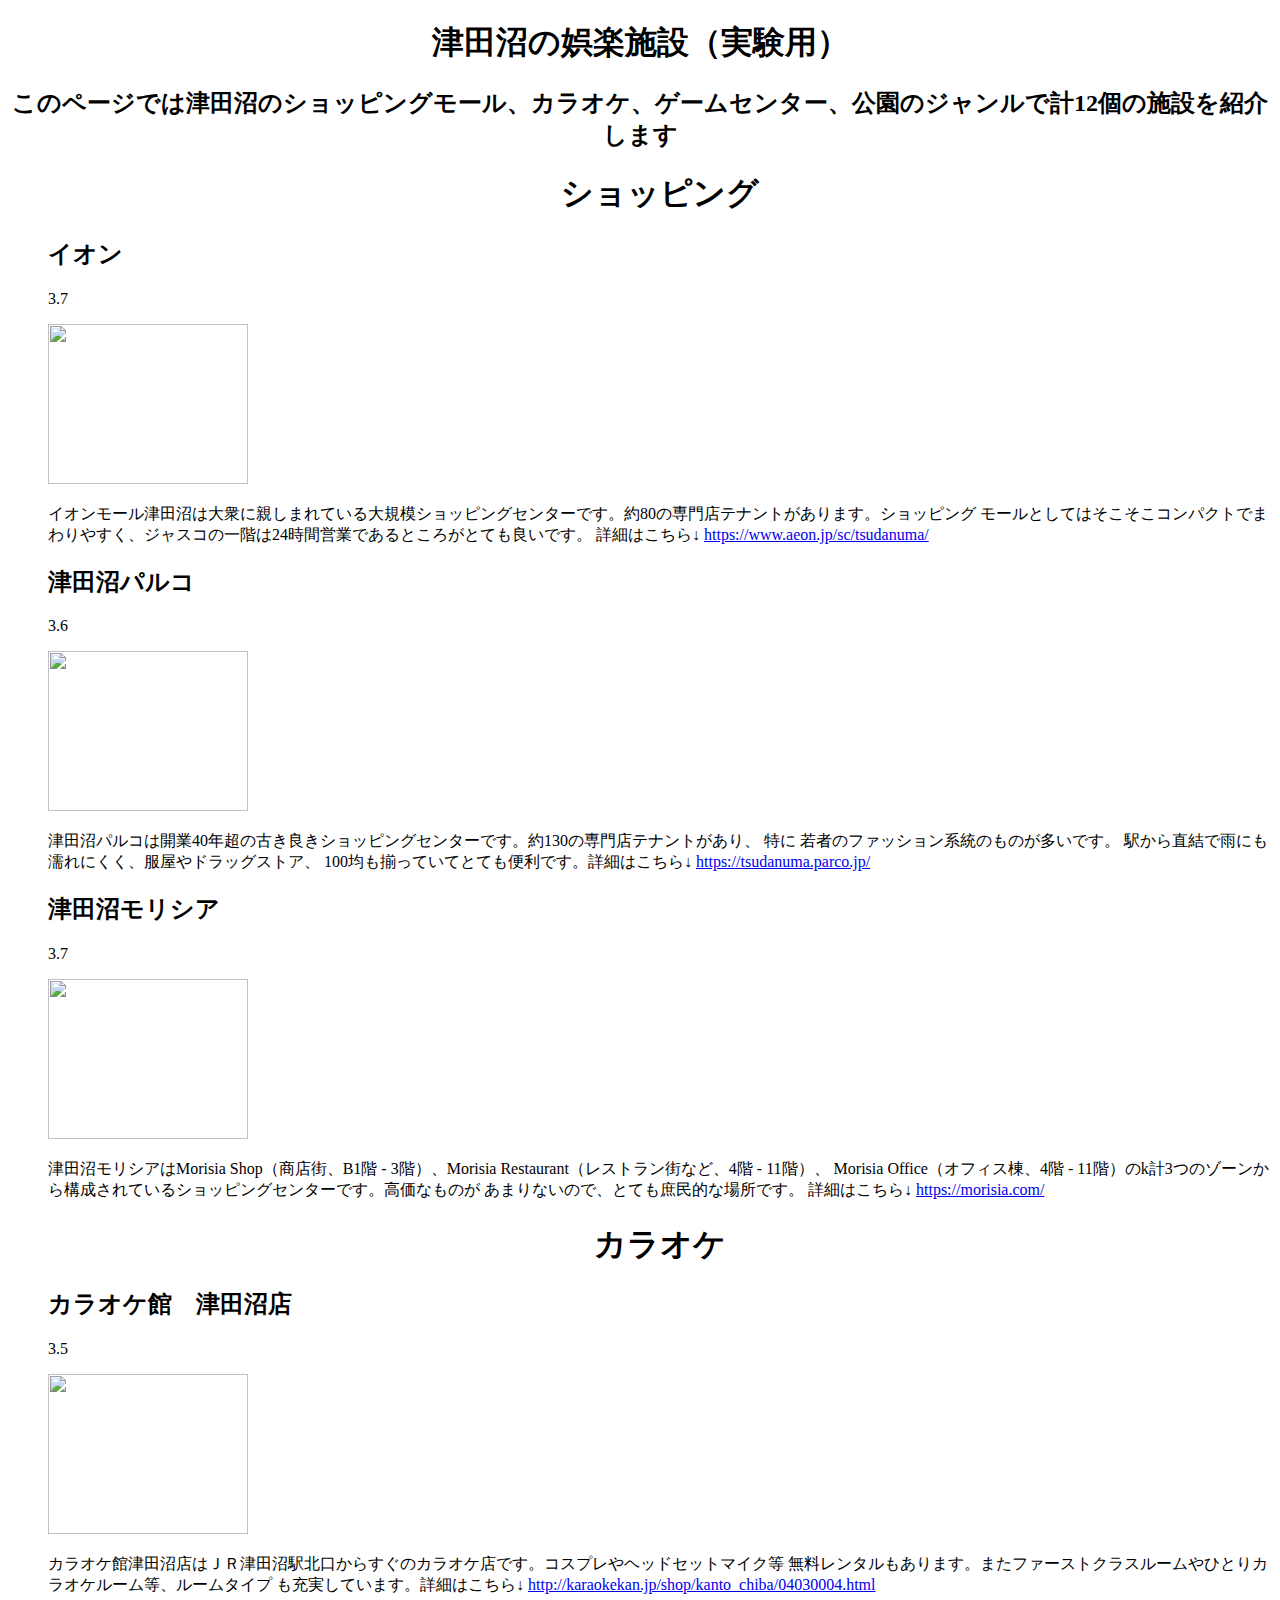
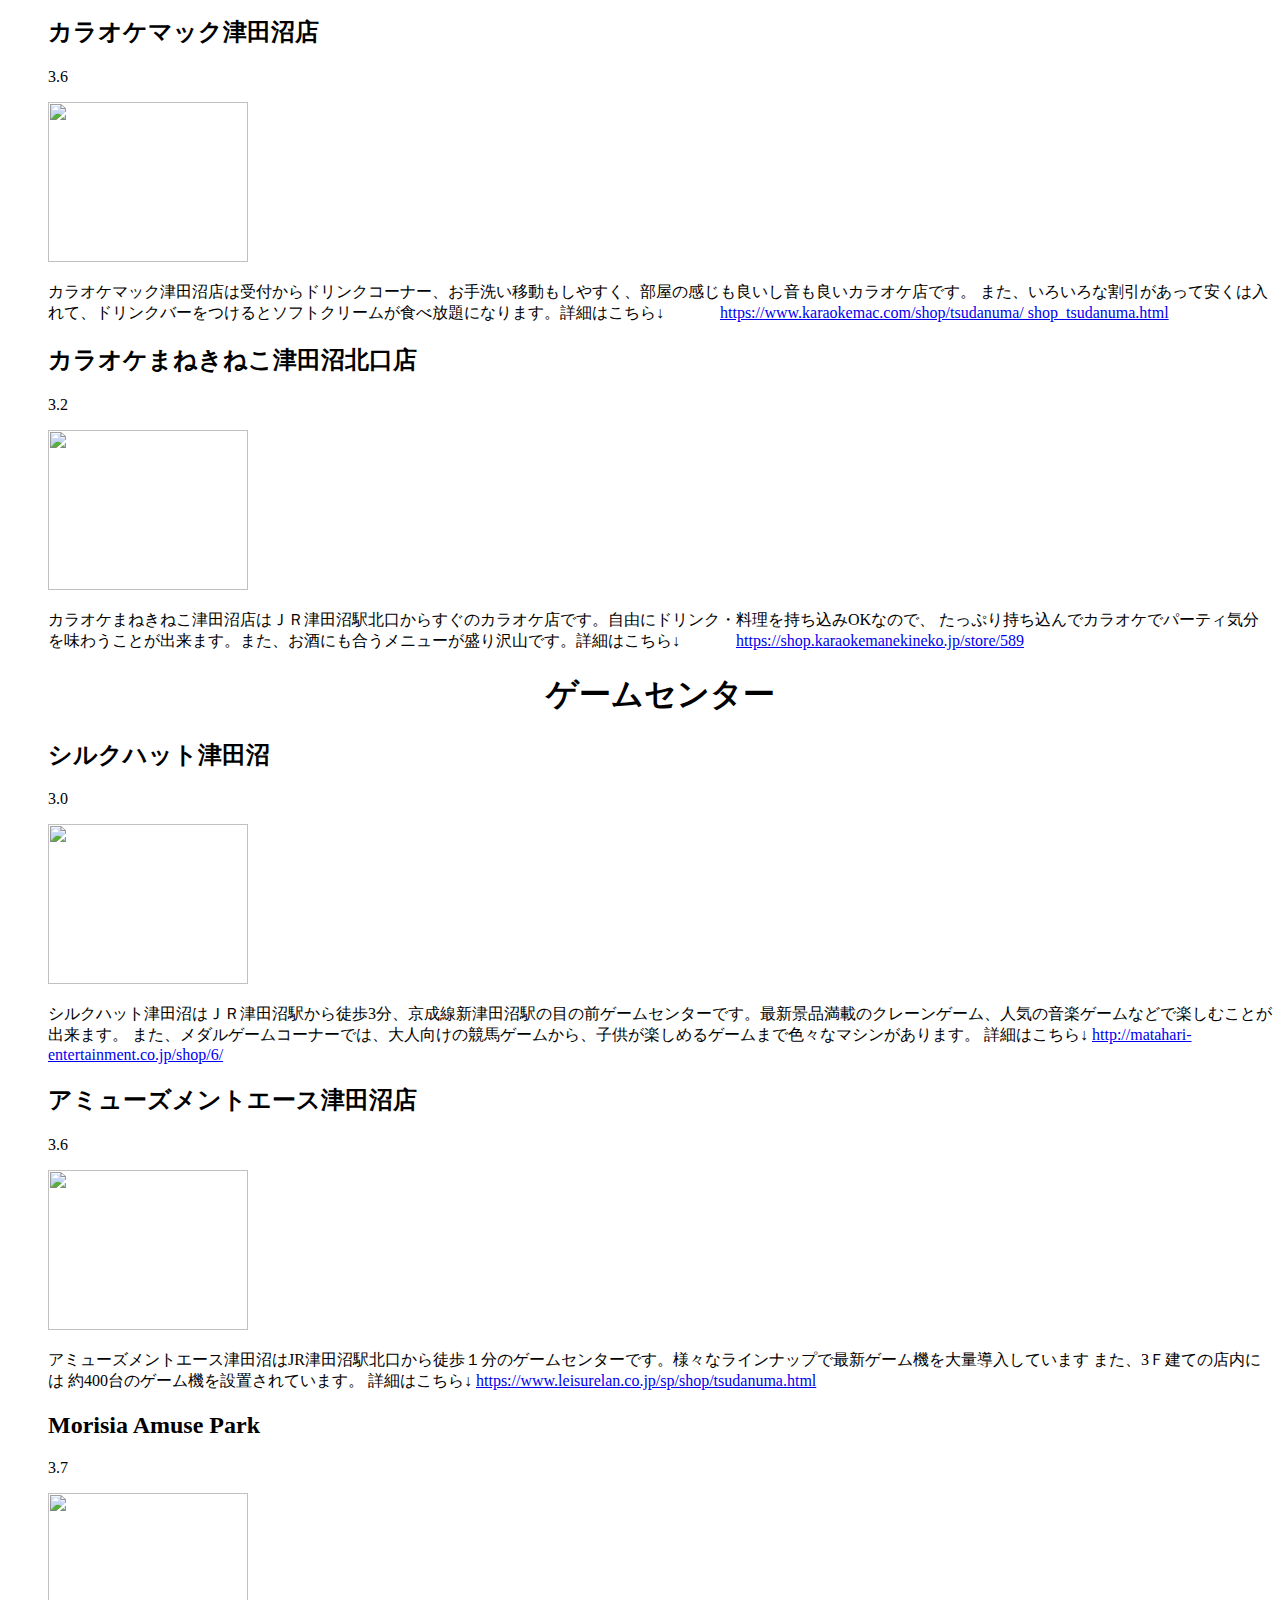
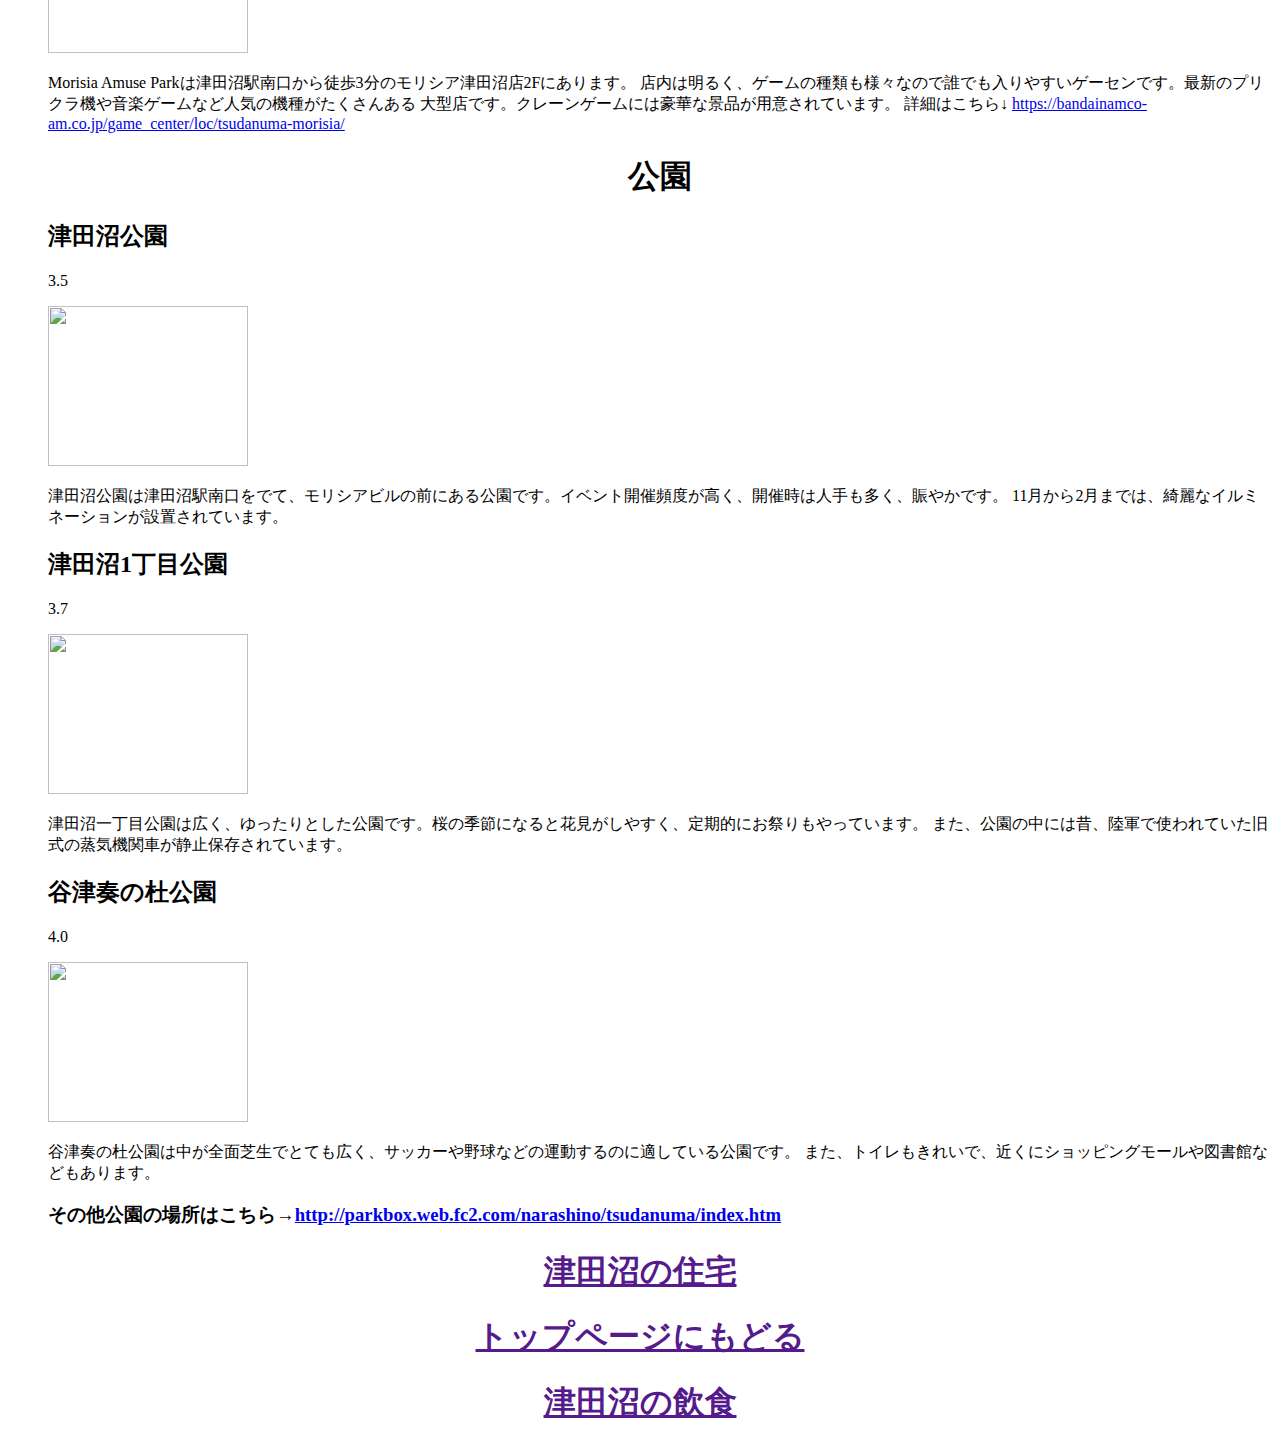
==== kubota.html @ c2dc9db0 "テスト" ====
<!DOCTYPE html>
<html>
<head>
	<meta charset="utf-8">
	<title>津田沼の娯楽施設(実験用）</title>
	<link rel="stylesheet" type="text/css" href="./pm.css">
</head>
<body>
	<div class="he">
		<h1 style="text-align: center;">津田沼の娯楽施設（実験用）</h1>
		<h2 style="text-align: center;">このページでは津田沼のショッピングモール、カラオケ、ゲームセンター、公園のジャンルで計12個の施設を紹介します</h2>
	</div>

	<div class="oy">

	<div class="na">
		<ul>
		<h1 style="text-align: center;">ショッピング</h1>
        <h2>イオン</h2>
		<p class="result-rating-rate">
			<span class="star5_rating" data-rate="3.7"></span>
			<span class="number_rating">3.7</span>
		   </p>
        <img src="ion.png" alt=""width="200" height="160">
		
        <p class="yokotekisuto">イオンモール津田沼は大衆に親しまれている大規模ショッピングセンターです。約80の専門店テナントがあります。ショッピング
			モールとしてはそこそこコンパクトでまわりやすく、ジャスコの一階は24時間営業であるところがとても良いです。
            詳細はこちら↓
            <a href="https://www.aeon.jp/sc/tsudanuma/">https://www.aeon.jp/sc/tsudanuma/</a>
		</p> 
		<h2>津田沼パルコ</h2> 
		<p class="result-rating-rate">
			<span class="star5_rating" data-rate="3.6"></span>
			<span class="number_rating">3.6</span>
		   </p>
		 <img src="paruko.png" alt=""width="200" height="160">
		 <p class="yokotekisuto">津田沼パルコは開業40年超の古き良きショッピングセンターです。約130の専門店テナントがあり、
			特に 若者のファッション系統のものが多いです。 駅から直結で雨にも濡れにくく、服屋やドラッグストア、
			100均も揃っていてとても便利です。詳細はこちら↓
        <a href="https://tsudanuma.parco.jp/">https://tsudanuma.parco.jp/</a>
		   </p>
     <h2>津田沼モリシア</h2>
	 <p class="result-rating-rate">
		<span class="star5_rating" data-rate="3.7"></span>
		<span class="number_rating">3.7</span>
	   </p>
	   <img src="morisia.png" alt=""width="200" height="160">
	   <p class="yokotekisuto">
		   津田沼モリシアはMorisia Shop（商店街、B1階 - 3階）、Morisia Restaurant（レストラン街など、4階 - 11階）、
		   Morisia Office（オフィス棟、4階 - 11階）のk計3つのゾーンから構成されているショッピングセンターです。高価なものが
		   あまりないので、とても庶民的な場所です。
		   詳細はこちら↓
		 <a href="https://morisia.com/">https://morisia.com/</a>
	   </p>

		</ul>
	</div>
	<div class="co">
		<ul>
			<h1 style="text-align: center;">カラオケ</h1>
			<h2>カラオケ館　津田沼店</h2>
			<p class="result-rating-rate">
				<span class="star5_rating" data-rate="3.5"></span>
				<span class="number_rating">3.5</span>
			   </p>
			   <img src="karaokekann.png" alt=""width="200" height="160">
			   <p class="yokotekisuto">
				カラオケ館津田沼店はＪＲ津田沼駅北口からすぐのカラオケ店です。コスプレやヘッドセットマイク等
				無料レンタルもあります。またファーストクラスルームやひとりカラオケルーム等、ルームタイプ
				も充実しています。詳細はこちら↓
				<a href="http://karaokekan.jp/shop/kanto_chiba/04030004.html">http://karaokekan.jp/shop/kanto_chiba/04030004.html</a>
			   </p>
			<h2>カラオケマック津田沼店</h2>
			<p class="result-rating-rate">
				<span class="star5_rating" data-rate="3.6"></span>
				<span class="number_rating">3.6</span>
			   </p>
			   <img src="karaokemakku.png".png" alt=""width="200" height="160">
			   <p class="yokotekisuto">
				カラオケマック津田沼店は受付からドリンクコーナー、お手洗い移動もしやすく、部屋の感じも良いし音も良いカラオケ店です。
				また、いろいろな割引があって安くは入れて、ドリンクバーをつけるとソフトクリームが食べ放題になります。詳細はこちら↓
	　　　	<a href="https://www.karaokemac.com/shop/tsudanuma/shop_tsudanuma.html">
		https://www.karaokemac.com/shop/tsudanuma/
		shop_tsudanuma.html</a>
			   </p>
			   <h2>カラオケまねきねこ津田沼北口店</h2>
			<p class="result-rating-rate">
				<span class="star5_rating" data-rate="3.2"></span>
				<span class="number_rating">3.2</span>
			   </p>
			   <img src="manekineko.png" alt=""width="200" height="160">
			   <p class="yokotekisuto">
			カラオケまねきねこ津田沼店はＪＲ津田沼駅北口からすぐのカラオケ店です。自由にドリンク・料理を持ち込みOKなので、
			たっぷり持ち込んでカラオケでパーティ気分を味わうことが出来ます。また、お酒にも合うメニューが盛り沢山です。詳細はこちら↓	
	　　　	<a href="https://shop.karaokemanekineko.jp/store/589">https://shop.karaokemanekineko.jp/store/589
		</a>

		</ul>
	</div>
	
	</div>
    <div class="oya">
	<div class="fo">
		<ul>
			<h1 style="text-align: center;">ゲームセンター</h1>
			<h2>シルクハット津田沼</h2>
			<p class="result-rating-rate">
				<span class="star5_rating" data-rate="3"></span>
				<span class="number_rating">3.0</span>
			   </p>
			<img src="sirukuhatto.png" alt=""width="200" height="160">
			
			<p class="yokotekisuto">シルクハット津田沼はＪＲ津田沼駅から徒歩3分、京成線新津田沼駅の目の前ゲームセンターです。最新景品満載のクレーンゲーム、人気の音楽ゲームなどで楽しむことが出来ます。
				 また、メダルゲームコーナーでは、大人向けの競馬ゲームから、子供が楽しめるゲームまで色々なマシンがあります。 詳細はこちら↓

				<a href="http://matahari-entertainment.co.jp/shop/6/">http://matahari-entertainment.co.jp/shop/6/</a>
			</p>
			 
			<h2>アミューズメントエース津田沼店</h2> 
			<p class="result-rating-rate">
				<span class="star5_rating" data-rate="3.6"></span>
				<span class="number_rating">3.6</span>
			   </p>
			 <img src="amyuzumennto.png" alt=""width="200" height="160">
			 <p class="yokotekisuto">
				 アミューズメントエース津田沼はJR津田沼駅北口から徒歩１分のゲームセンターです。様々なラインナップで最新ゲーム機を大量導入しています
				 また、3Ｆ建ての店内には 約400台のゲーム機を設置されています。
				 詳細はこちら↓
			<a href="https://www.leisurelan.co.jp/sp/shop/tsudanuma.html">https://www.leisurelan.co.jp/sp/shop/tsudanuma.html</a>
			   </p>
		 <h2>Morisia Amuse Park</h2>
		 <p class="result-rating-rate">
			<span class="star5_rating" data-rate="3.5"></span>
			<span class="number_rating">3.7</span>
		   </p>
		   <img src="amyuzumenntomorisia.png" alt=""width="200" height="160">
		   <p class="yokotekisuto">Morisia Amuse Parkは津田沼駅南口から徒歩3分のモリシア津田沼店2Fにあります。
			   店内は明るく、ゲームの種類も様々なので誰でも入りやすいゲーセンです。最新のプリクラ機や音楽ゲームなど人気の機種がたくさんある
			   大型店です。クレーンゲームには豪華な景品が用意されています。
			   詳細はこちら↓
			 <a href="https://bandainamco-am.co.jp/game_center/loc/tsudanuma-morisia/">https://bandainamco-am.co.jp/game_center/loc/tsudanuma-morisia/</a>
		   </p>
	
			</ul>
	</div>
    <div class="yoko">
		<ul>
			<h1 style="text-align: center;">公園</h1>
			<h2>津田沼公園</h2>
			<p class="result-rating-rate">
				<span class="star5_rating" data-rate="3.5"></span>
				<span class="number_rating">3.5</span>
			   </p>
			<img src="tudanumakouenn.png" alt=""width="200" height="160">
			
			<p class="yokotekisuto">
				津田沼公園は津田沼駅南口をでて、モリシアビルの前にある公園です。イベント開催頻度が高く、開催時は人手も多く、賑やかです。
				11月から2月までは、綺麗なイルミネーションが設置されています。
				<a href=""></a>
			</p> 
			<h2>津田沼1丁目公園</h2> 
			<p class="result-rating-rate">
				<span class="star5_rating" data-rate="3.7"></span>
				<span class="number_rating">3.7</span>
			   </p>
			 <img src="tudanumaittyoume.png" alt=""width="200" height="160">
			 <p class="yokotekisuto">
				 津田沼一丁目公園は広く、ゆったりとした公園です。桜の季節になると花見がしやすく、定期的にお祭りもやっています。
				 また、公園の中には昔、陸軍で使われていた旧式の蒸気機関車が静止保存されています。

			<a href=""></a>
			   </p>
		 <h2>谷津奏の杜公園</h2>
		 <p class="result-rating-rate">
			<span class="star5_rating" data-rate="4"></span>
			<span class="number_rating">4.0</span>
		   </p>
		   <img src="tanitusou.png" alt=""width="200" height="160">
		   <p class="yokotekisuto">
			   谷津奏の杜公園は中が全面芝生でとても広く、サッカーや野球などの運動するのに適している公園です。
			   また、トイレもきれいで、近くにショッピングモールや図書館などもあります。
			 <a href=""></a>
		   </p>
		   <h3>その他公園の場所はこちら→<a href=http://parkbox.web.fc2.com/narashino/tsudanuma/index.htm>http://parkbox.web.fc2.com/narashino/tsudanuma/index.htm</a></h3>
	
			</ul>    
    </div>
    </div>
	<div class="oya-">
<div class="live">
	<h1 style="text-align: center;"><a href="">津田沼の住宅</a></h1>
</div>
<div class="tp">
	<h1 style="text-align: center;"><a href="">トップページにもどる</a></h1>
</div>
<div class="eat">
	<h1 style="text-align: center;"><a href="">津田沼の飲食</a></h1>
</div>

	</div>
</body>
</html>
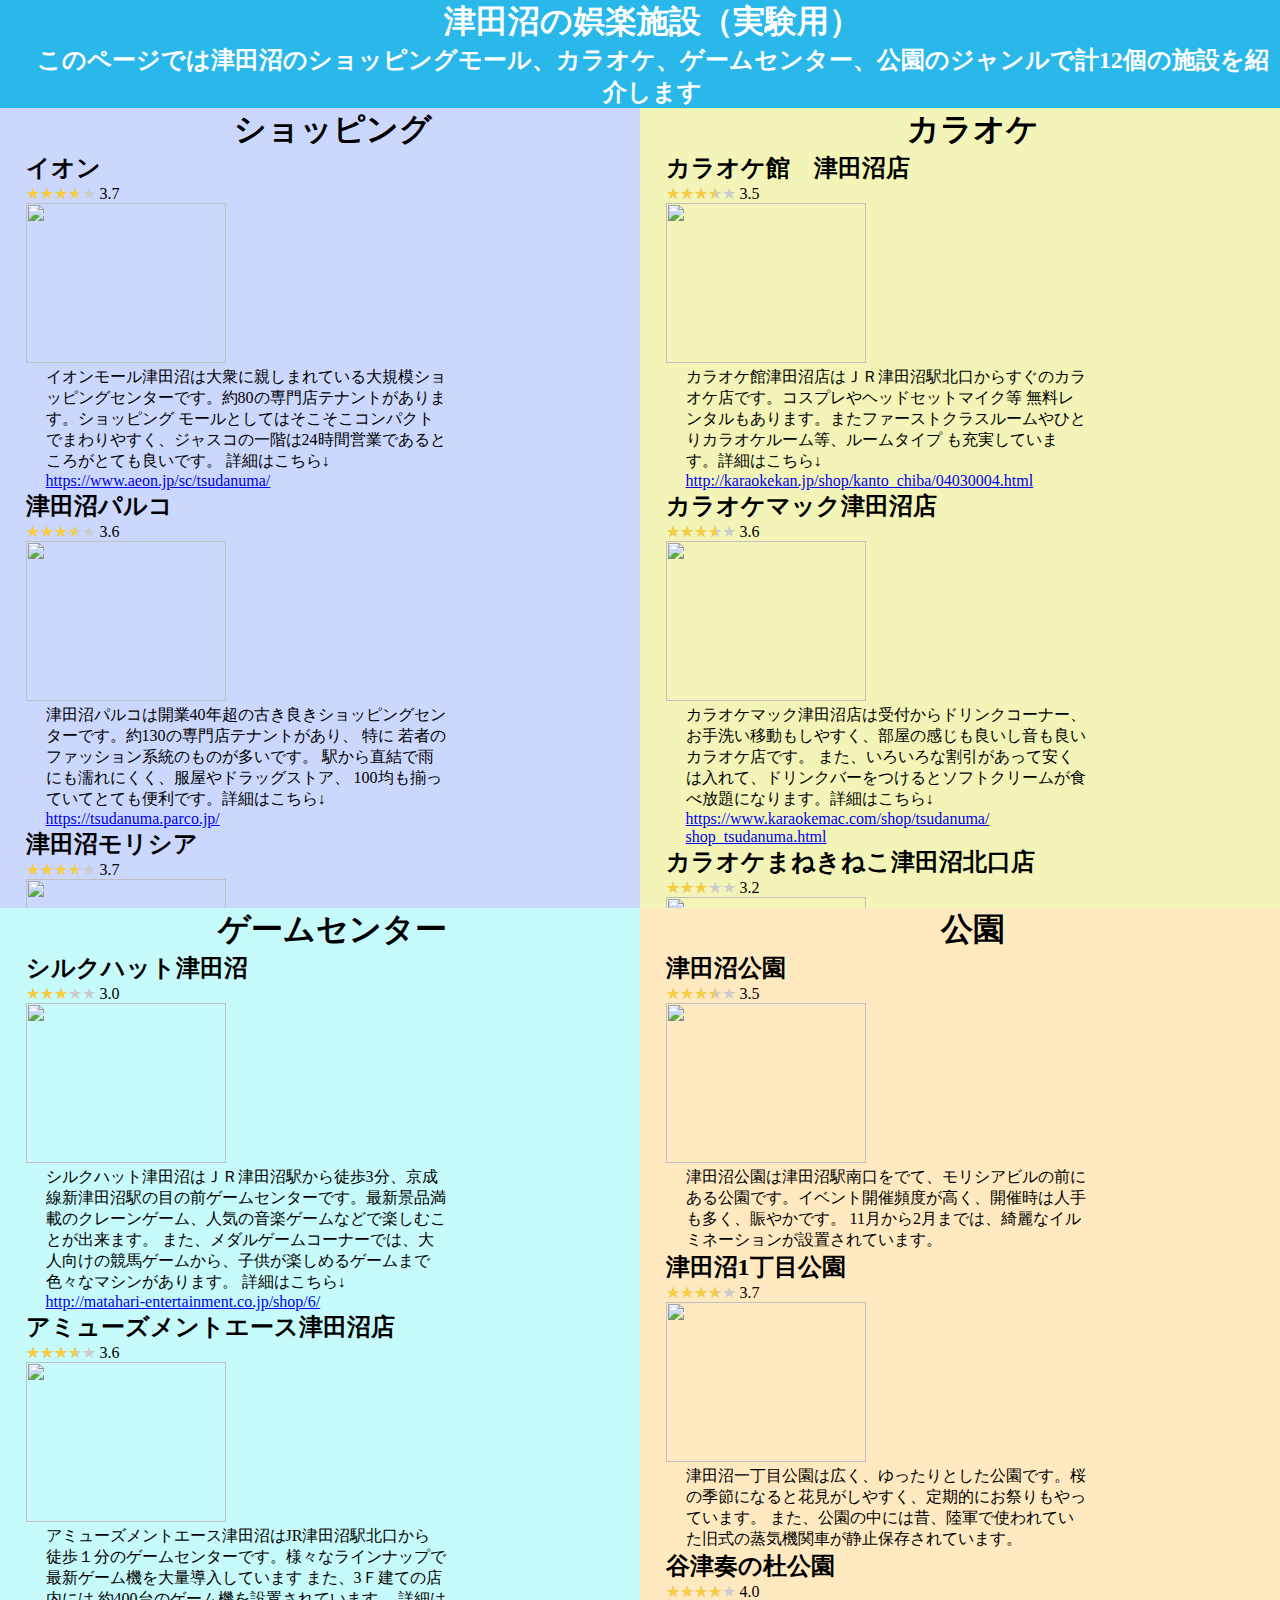
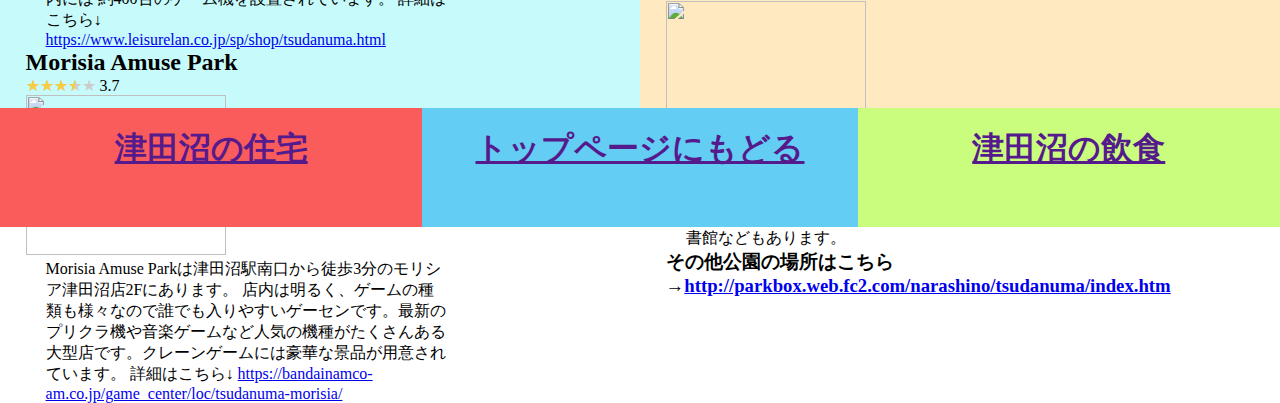
==== commit d780984b: "tesuto" ====
--- a/kubota.html
+++ b/kubota.html
@@ -3,7 +3,7 @@
 <head>
 	<meta charset="utf-8">
 	<title>津田沼の娯楽施設(実験用）</title>
-	<link rel="stylesheet" type="text/css" href="./pm.css">
+	<link rel="stylesheet" type="text/css" href="./kubota.css">
 </head>
 <body>
 	<div class="he">
--- a/kubota.css
+++ b/kubota.css
@@ -0,0 +1,155 @@
+
+*{margin:0;padding:0}
+
+div.he{
+
+	padding: 0 0 0 2%;
+	background: #2AB8EA;
+	
+	color: white;
+}
+
+div.oy{
+	
+	display:flex;
+}
+
+div.co{
+	
+	width: 50%;
+	height: 800px;
+	padding: 0 0 0 2%;
+	background: #f2f5b7;
+
+}
+
+div.na{
+	
+	width: 50%;
+	height: 800px;
+	padding: 0 0 0 2%;
+	background: #cbd7fd;
+}
+p.yokotekisuto{
+	display:inline-block;
+	width: 400px;
+	vertical-align: top;
+	margin-left: 20px;
+}
+
+
+
+
+div.oya{
+	display:flex;
+}
+
+div.fo{
+	
+	width: 50%;
+	height: 800px;
+	padding: 0 0 0 2%;
+	background: #c7fafa;
+}
+div.yoko{
+	background: rgb(255, 233, 193);
+	width: 50%;
+	height: 800px;
+	padding: 0 0 0 2%;
+
+}
+div.oya-{
+	display:flex;
+}
+div.live{
+	background:rgb(250, 91, 91) ;
+	width: 33%;
+	height: 100px;
+	padding: 1.5% 0 0 0%;}
+
+div.tp{
+		background: #63cdf3;
+		width: 34%;
+		height: 100px;
+		padding: 1.5% 0 0 0%;}
+
+div.eat{
+		background: rgb(202, 253, 126);
+		width: 33%;
+		height: 100px;
+		padding: 1.5% 0 0 0%;}
+
+
+.star5_rating{
+	position: relative;
+	z-index: 0;
+	display: inline-block;
+	white-space: nowrap;
+	color: #CCCCCC;
+}
+
+.star5_rating:before, .star5_rating:after{
+    content: '★★★★★';
+}
+
+.star5_rating:after{
+    position: absolute;
+    z-index: 1;
+    top: 0;
+    left: 0;
+    overflow: hidden;
+    white-space: nowrap;
+    color: #f8cd3f;
+}
+
+.star5_rating[data-rate="5"]:after{ width: 100%; }
+.star5_rating[data-rate="4.9"]:after{ width: 98%; }
+.star5_rating[data-rate="4.8"]:after{ width: 96%; }
+.star5_rating[data-rate="4.7"]:after{ width: 94%; }
+.star5_rating[data-rate="4.6"]:after{ width: 92%; }
+.star5_rating[data-rate="4.5"]:after{ width: 90%; }
+.star5_rating[data-rate="4.4"]:after{ width: 88%; }
+.star5_rating[data-rate="4.3"]:after{ width: 86%; }
+.star5_rating[data-rate="4.2"]:after{ width: 84%; }
+.star5_rating[data-rate="4.1"]:after{ width: 82%; }
+.star5_rating[data-rate="4"]:after{ width: 80%; }
+.star5_rating[data-rate="3.9"]:after{ width: 78%; }
+.star5_rating[data-rate="3.8"]:after{ width: 76%; }
+.star5_rating[data-rate="3.7"]:after{ width: 74%; }
+.star5_rating[data-rate="3.6"]:after{ width: 72%; }
+.star5_rating[data-rate="3.5"]:after{ width: 70%; }
+.star5_rating[data-rate="3.4"]:after{ width: 68%; }
+.star5_rating[data-rate="3.3"]:after{ width: 66%; }
+.star5_rating[data-rate="3.2"]:after{ width: 64%; }
+.star5_rating[data-rate="3.1"]:after{ width: 62%; }
+.star5_rating[data-rate="3"]:after{ width: 60%; }
+.star5_rating[data-rate="2.9"]:after{ width: 58%; }
+.star5_rating[data-rate="2.8"]:after{ width: 56%; }
+.star5_rating[data-rate="2.7"]:after{ width: 54%; }
+.star5_rating[data-rate="2.6"]:after{ width: 52%; }
+.star5_rating[data-rate="2.5"]:after{ width: 50%; }
+.star5_rating[data-rate="2.4"]:after{ width: 48%; }
+.star5_rating[data-rate="2.3"]:after{ width: 46%; }
+.star5_rating[data-rate="2.2"]:after{ width: 44%; }
+.star5_rating[data-rate="2.1"]:after{ width: 42%; }
+.star5_rating[data-rate="2"]:after{ width: 40%; }
+.star5_rating[data-rate="1.9"]:after{ width: 38%; }
+.star5_rating[data-rate="1.8"]:after{ width: 36%; }
+.star5_rating[data-rate="1.7"]:after{ width: 34%; }
+.star5_rating[data-rate="1.6"]:after{ width: 32%; }
+.star5_rating[data-rate="1.5"]:after{ width: 30%; }
+.star5_rating[data-rate="1.4"]:after{ width: 28%; }
+.star5_rating[data-rate="1.3"]:after{ width: 26%; }
+.star5_rating[data-rate="1.2"]:after{ width: 24%; }
+.star5_rating[data-rate="1.1"]:after{ width: 22%; }
+.star5_rating[data-rate="1"]:after{ width: 20%; }
+.star5_rating[data-rate="0.9"]:after{ width: 18%; }
+.star5_rating[data-rate="0.8"]:after{ width: 16%; }
+.star5_rating[data-rate="0.7"]:after{ width: 14%; }
+.star5_rating[data-rate="0.6"]:after{ width: 12%; }
+.star5_rating[data-rate="0.5"]:after{ width: 10%; }
+.star5_rating[data-rate="0.4"]:after{ width: 8%; }
+.star5_rating[data-rate="0.3"]:after{ width: 6%; }
+.star5_rating[data-rate="0.2"]:after{ width: 4%; }
+.star5_rating[data-rate="0.1"]:after{ width: 2%; }
+.star5_rating[data-rate="0"]:after{ width: 0%; }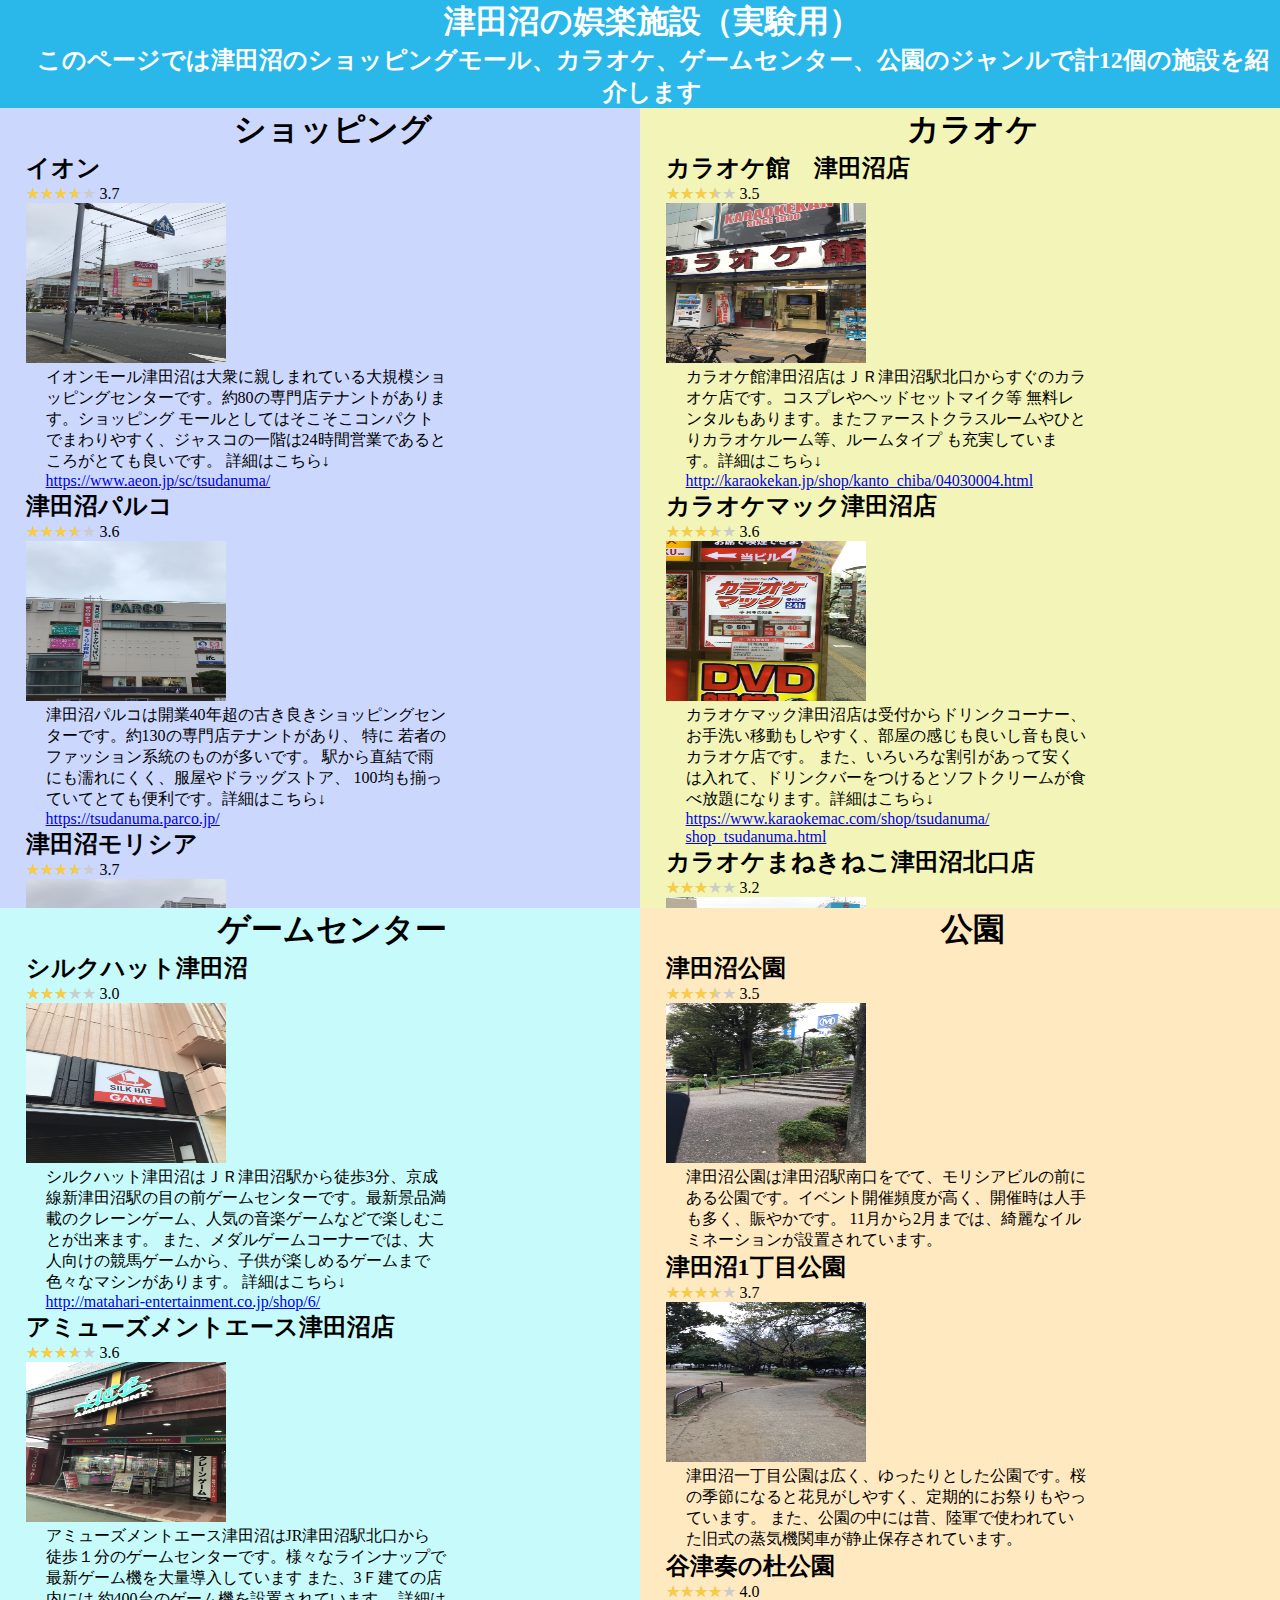
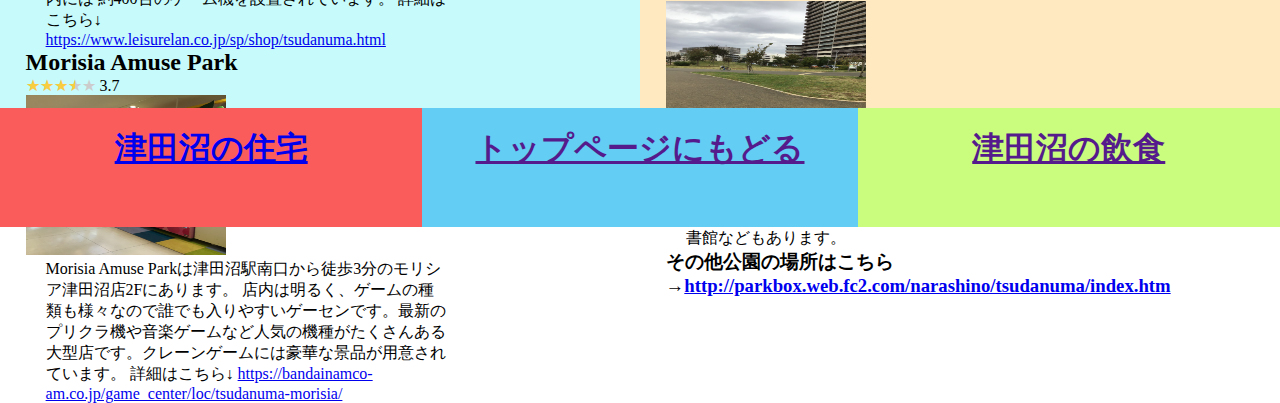
==== commit 01b221c8: "tesuto" ====
--- a/kubota.html
+++ b/kubota.html
@@ -21,7 +21,7 @@
 			<span class="star5_rating" data-rate="3.7"></span>
 			<span class="number_rating">3.7</span>
 		   </p>
-        <img src="ion.png" alt=""width="200" height="160">
+        <img src="image/ion.png" alt=""width="200" height="160">
 		
         <p class="yokotekisuto">イオンモール津田沼は大衆に親しまれている大規模ショッピングセンターです。約80の専門店テナントがあります。ショッピング
 			モールとしてはそこそこコンパクトでまわりやすく、ジャスコの一階は24時間営業であるところがとても良いです。
@@ -33,7 +33,7 @@
 			<span class="star5_rating" data-rate="3.6"></span>
 			<span class="number_rating">3.6</span>
 		   </p>
-		 <img src="paruko.png" alt=""width="200" height="160">
+		 <img src="image/paruko.png" alt=""width="200" height="160">
 		 <p class="yokotekisuto">津田沼パルコは開業40年超の古き良きショッピングセンターです。約130の専門店テナントがあり、
 			特に 若者のファッション系統のものが多いです。 駅から直結で雨にも濡れにくく、服屋やドラッグストア、
 			100均も揃っていてとても便利です。詳細はこちら↓
@@ -44,7 +44,7 @@
 		<span class="star5_rating" data-rate="3.7"></span>
 		<span class="number_rating">3.7</span>
 	   </p>
-	   <img src="morisia.png" alt=""width="200" height="160">
+	   <img src="image/morisia.png" alt=""width="200" height="160">
 	   <p class="yokotekisuto">
 		   津田沼モリシアはMorisia Shop（商店街、B1階 - 3階）、Morisia Restaurant（レストラン街など、4階 - 11階）、
 		   Morisia Office（オフィス棟、4階 - 11階）のk計3つのゾーンから構成されているショッピングセンターです。高価なものが
@@ -63,7 +63,7 @@
 				<span class="star5_rating" data-rate="3.5"></span>
 				<span class="number_rating">3.5</span>
 			   </p>
-			   <img src="karaokekann.png" alt=""width="200" height="160">
+			   <img src="image/karaokekann.png" alt=""width="200" height="160">
 			   <p class="yokotekisuto">
 				カラオケ館津田沼店はＪＲ津田沼駅北口からすぐのカラオケ店です。コスプレやヘッドセットマイク等
 				無料レンタルもあります。またファーストクラスルームやひとりカラオケルーム等、ルームタイプ
@@ -75,7 +75,7 @@
 				<span class="star5_rating" data-rate="3.6"></span>
 				<span class="number_rating">3.6</span>
 			   </p>
-			   <img src="karaokemakku.png".png" alt=""width="200" height="160">
+			   <img src="image/karaokemakku.png".png" alt=""width="200" height="160">
 			   <p class="yokotekisuto">
 				カラオケマック津田沼店は受付からドリンクコーナー、お手洗い移動もしやすく、部屋の感じも良いし音も良いカラオケ店です。
 				また、いろいろな割引があって安くは入れて、ドリンクバーをつけるとソフトクリームが食べ放題になります。詳細はこちら↓
@@ -88,7 +88,7 @@
 				<span class="star5_rating" data-rate="3.2"></span>
 				<span class="number_rating">3.2</span>
 			   </p>
-			   <img src="manekineko.png" alt=""width="200" height="160">
+			   <img src="image/manekineko.png" alt=""width="200" height="160">
 			   <p class="yokotekisuto">
 			カラオケまねきねこ津田沼店はＪＲ津田沼駅北口からすぐのカラオケ店です。自由にドリンク・料理を持ち込みOKなので、
 			たっぷり持ち込んでカラオケでパーティ気分を味わうことが出来ます。また、お酒にも合うメニューが盛り沢山です。詳細はこちら↓	
@@ -108,7 +108,7 @@
 				<span class="star5_rating" data-rate="3"></span>
 				<span class="number_rating">3.0</span>
 			   </p>
-			<img src="sirukuhatto.png" alt=""width="200" height="160">
+			<img src="image/sirukuhatto.png" alt=""width="200" height="160">
 			
 			<p class="yokotekisuto">シルクハット津田沼はＪＲ津田沼駅から徒歩3分、京成線新津田沼駅の目の前ゲームセンターです。最新景品満載のクレーンゲーム、人気の音楽ゲームなどで楽しむことが出来ます。
 				 また、メダルゲームコーナーでは、大人向けの競馬ゲームから、子供が楽しめるゲームまで色々なマシンがあります。 詳細はこちら↓
@@ -121,7 +121,7 @@
 				<span class="star5_rating" data-rate="3.6"></span>
 				<span class="number_rating">3.6</span>
 			   </p>
-			 <img src="amyuzumennto.png" alt=""width="200" height="160">
+			 <img src="image/amyuzumennto.png" alt=""width="200" height="160">
 			 <p class="yokotekisuto">
 				 アミューズメントエース津田沼はJR津田沼駅北口から徒歩１分のゲームセンターです。様々なラインナップで最新ゲーム機を大量導入しています
 				 また、3Ｆ建ての店内には 約400台のゲーム機を設置されています。
@@ -133,7 +133,7 @@
 			<span class="star5_rating" data-rate="3.5"></span>
 			<span class="number_rating">3.7</span>
 		   </p>
-		   <img src="amyuzumenntomorisia.png" alt=""width="200" height="160">
+		   <img src="image/amyuzumenntomorisia.png" alt=""width="200" height="160">
 		   <p class="yokotekisuto">Morisia Amuse Parkは津田沼駅南口から徒歩3分のモリシア津田沼店2Fにあります。
 			   店内は明るく、ゲームの種類も様々なので誰でも入りやすいゲーセンです。最新のプリクラ機や音楽ゲームなど人気の機種がたくさんある
 			   大型店です。クレーンゲームには豪華な景品が用意されています。
@@ -151,7 +151,7 @@
 				<span class="star5_rating" data-rate="3.5"></span>
 				<span class="number_rating">3.5</span>
 			   </p>
-			<img src="tudanumakouenn.png" alt=""width="200" height="160">
+			<img src="image/tudanumakouenn.png" alt=""width="200" height="160">
 			
 			<p class="yokotekisuto">
 				津田沼公園は津田沼駅南口をでて、モリシアビルの前にある公園です。イベント開催頻度が高く、開催時は人手も多く、賑やかです。
@@ -163,7 +163,7 @@
 				<span class="star5_rating" data-rate="3.7"></span>
 				<span class="number_rating">3.7</span>
 			   </p>
-			 <img src="tudanumaittyoume.png" alt=""width="200" height="160">
+			 <img src="image/tudanumaittyoume.png" alt=""width="200" height="160">
 			 <p class="yokotekisuto">
 				 津田沼一丁目公園は広く、ゆったりとした公園です。桜の季節になると花見がしやすく、定期的にお祭りもやっています。
 				 また、公園の中には昔、陸軍で使われていた旧式の蒸気機関車が静止保存されています。
@@ -175,7 +175,7 @@
 			<span class="star5_rating" data-rate="4"></span>
 			<span class="number_rating">4.0</span>
 		   </p>
-		   <img src="tanitusou.png" alt=""width="200" height="160">
+		   <img src="image/tanitusou.png" alt=""width="200" height="160">
 		   <p class="yokotekisuto">
 			   谷津奏の杜公園は中が全面芝生でとても広く、サッカーや野球などの運動するのに適している公園です。
 			   また、トイレもきれいで、近くにショッピングモールや図書館などもあります。
@@ -188,7 +188,7 @@
     </div>
 	<div class="oya-">
 <div class="live">
-	<h1 style="text-align: center;"><a href="">津田沼の住宅</a></h1>
+	<h1 style="text-align: center;"><a href="atsuyas.html">津田沼の住宅</a></h1>
 </div>
 <div class="tp">
 	<h1 style="text-align: center;"><a href="">トップページにもどる</a></h1>
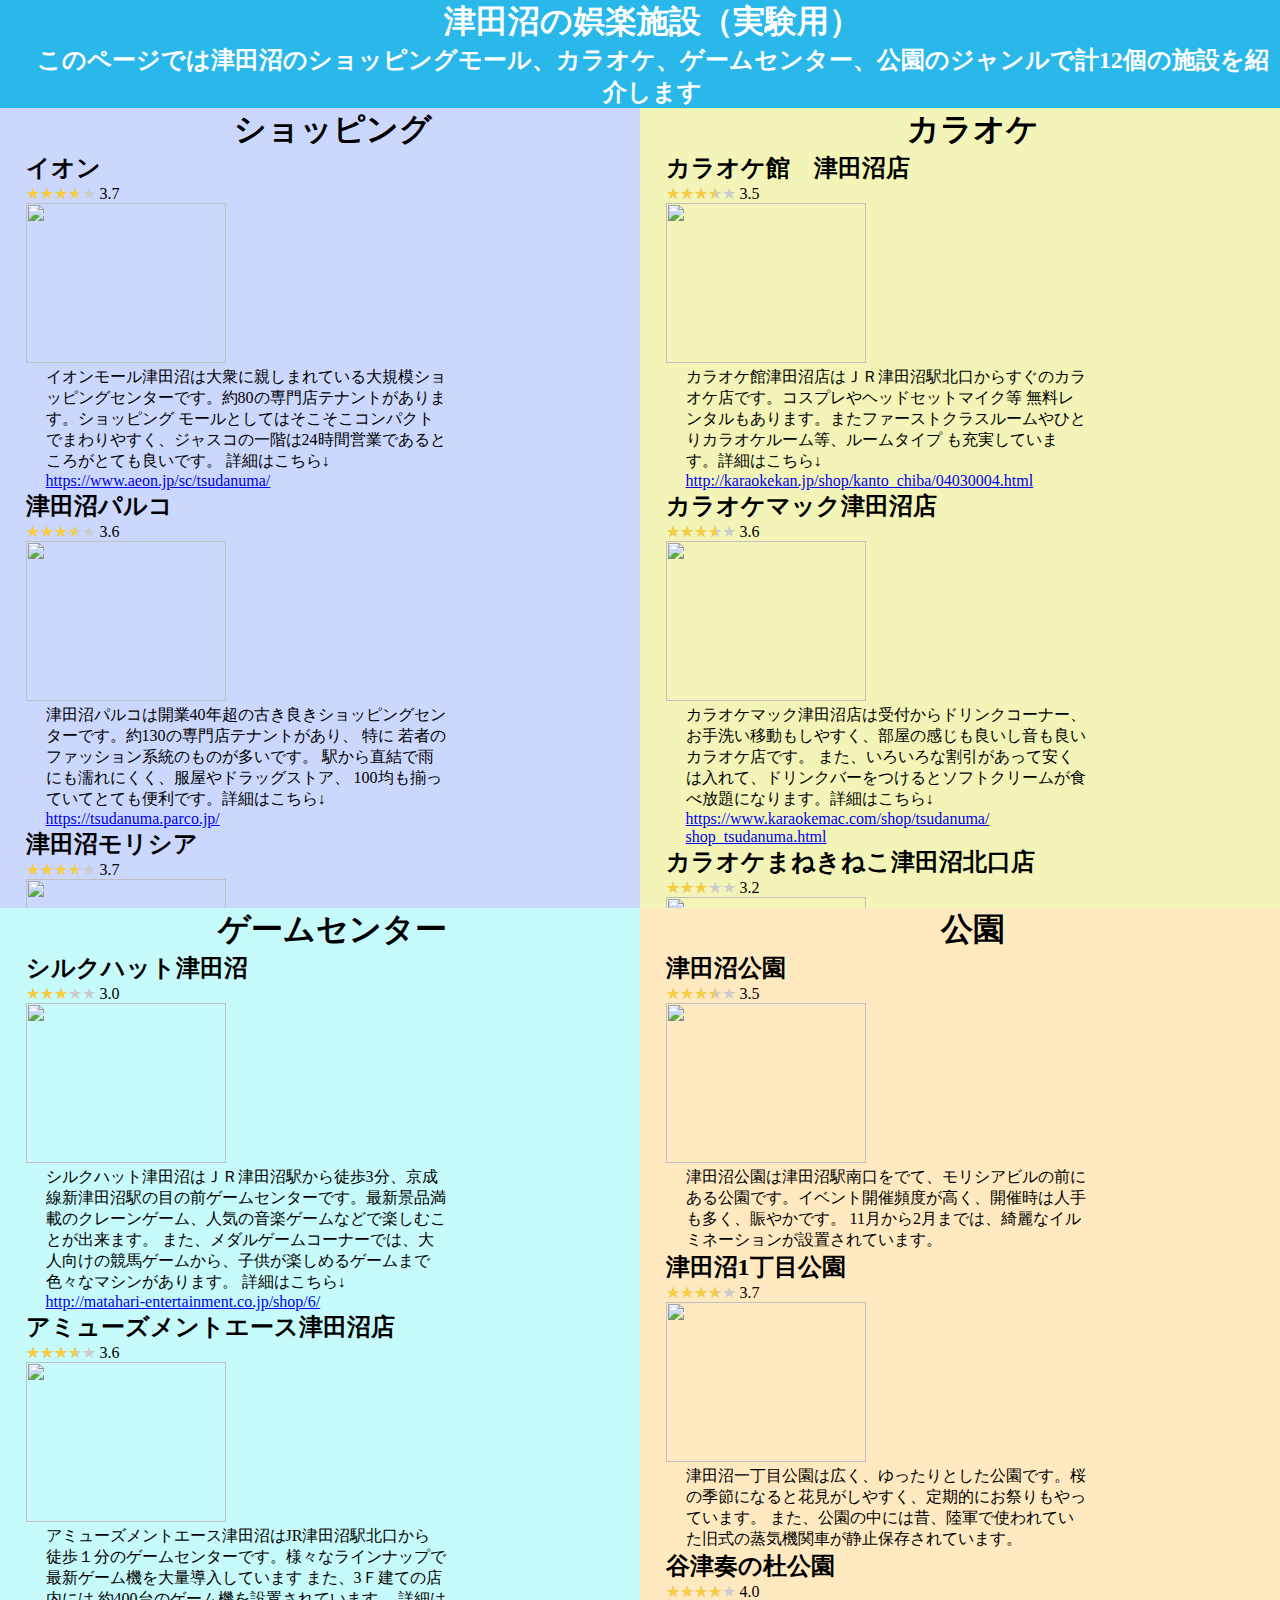
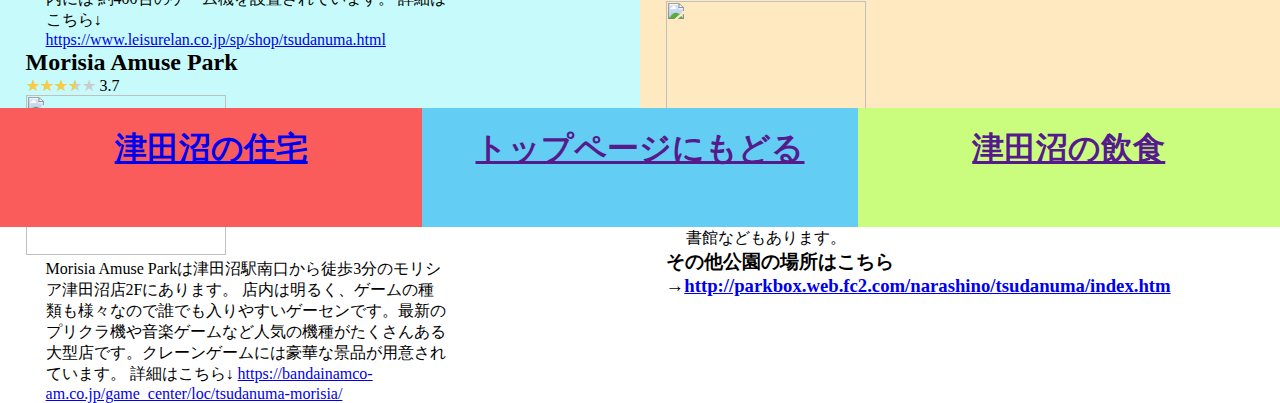
==== commit 537da616: "試験用" ====
--- a/kubota.html
+++ b/kubota.html
@@ -21,7 +21,7 @@
 			<span class="star5_rating" data-rate="3.7"></span>
 			<span class="number_rating">3.7</span>
 		   </p>
-        <img src="image/ion.png" alt=""width="200" height="160">
+        <img src="ion.png" alt=""width="200" height="160">
 		
         <p class="yokotekisuto">イオンモール津田沼は大衆に親しまれている大規模ショッピングセンターです。約80の専門店テナントがあります。ショッピング
 			モールとしてはそこそこコンパクトでまわりやすく、ジャスコの一階は24時間営業であるところがとても良いです。
@@ -33,7 +33,7 @@
 			<span class="star5_rating" data-rate="3.6"></span>
 			<span class="number_rating">3.6</span>
 		   </p>
-		 <img src="image/paruko.png" alt=""width="200" height="160">
+		 <img src="paruko.png" alt=""width="200" height="160">
 		 <p class="yokotekisuto">津田沼パルコは開業40年超の古き良きショッピングセンターです。約130の専門店テナントがあり、
 			特に 若者のファッション系統のものが多いです。 駅から直結で雨にも濡れにくく、服屋やドラッグストア、
 			100均も揃っていてとても便利です。詳細はこちら↓
@@ -44,7 +44,7 @@
 		<span class="star5_rating" data-rate="3.7"></span>
 		<span class="number_rating">3.7</span>
 	   </p>
-	   <img src="image/morisia.png" alt=""width="200" height="160">
+	   <img src="morisia.png" alt=""width="200" height="160">
 	   <p class="yokotekisuto">
 		   津田沼モリシアはMorisia Shop（商店街、B1階 - 3階）、Morisia Restaurant（レストラン街など、4階 - 11階）、
 		   Morisia Office（オフィス棟、4階 - 11階）のk計3つのゾーンから構成されているショッピングセンターです。高価なものが
@@ -63,7 +63,7 @@
 				<span class="star5_rating" data-rate="3.5"></span>
 				<span class="number_rating">3.5</span>
 			   </p>
-			   <img src="image/karaokekann.png" alt=""width="200" height="160">
+			   <img src="karaokekann.png" alt=""width="200" height="160">
 			   <p class="yokotekisuto">
 				カラオケ館津田沼店はＪＲ津田沼駅北口からすぐのカラオケ店です。コスプレやヘッドセットマイク等
 				無料レンタルもあります。またファーストクラスルームやひとりカラオケルーム等、ルームタイプ
@@ -75,7 +75,7 @@
 				<span class="star5_rating" data-rate="3.6"></span>
 				<span class="number_rating">3.6</span>
 			   </p>
-			   <img src="image/karaokemakku.png".png" alt=""width="200" height="160">
+			   <img src="karaokemakku.png".png" alt=""width="200" height="160">
 			   <p class="yokotekisuto">
 				カラオケマック津田沼店は受付からドリンクコーナー、お手洗い移動もしやすく、部屋の感じも良いし音も良いカラオケ店です。
 				また、いろいろな割引があって安くは入れて、ドリンクバーをつけるとソフトクリームが食べ放題になります。詳細はこちら↓
@@ -88,7 +88,7 @@
 				<span class="star5_rating" data-rate="3.2"></span>
 				<span class="number_rating">3.2</span>
 			   </p>
-			   <img src="image/manekineko.png" alt=""width="200" height="160">
+			   <img src="manekineko.png" alt=""width="200" height="160">
 			   <p class="yokotekisuto">
 			カラオケまねきねこ津田沼店はＪＲ津田沼駅北口からすぐのカラオケ店です。自由にドリンク・料理を持ち込みOKなので、
 			たっぷり持ち込んでカラオケでパーティ気分を味わうことが出来ます。また、お酒にも合うメニューが盛り沢山です。詳細はこちら↓	
@@ -108,7 +108,7 @@
 				<span class="star5_rating" data-rate="3"></span>
 				<span class="number_rating">3.0</span>
 			   </p>
-			<img src="image/sirukuhatto.png" alt=""width="200" height="160">
+			<img src="sirukuhatto.png" alt=""width="200" height="160">
 			
 			<p class="yokotekisuto">シルクハット津田沼はＪＲ津田沼駅から徒歩3分、京成線新津田沼駅の目の前ゲームセンターです。最新景品満載のクレーンゲーム、人気の音楽ゲームなどで楽しむことが出来ます。
 				 また、メダルゲームコーナーでは、大人向けの競馬ゲームから、子供が楽しめるゲームまで色々なマシンがあります。 詳細はこちら↓
@@ -121,7 +121,7 @@
 				<span class="star5_rating" data-rate="3.6"></span>
 				<span class="number_rating">3.6</span>
 			   </p>
-			 <img src="image/amyuzumennto.png" alt=""width="200" height="160">
+			 <img src="amyuzumennto.png" alt=""width="200" height="160">
 			 <p class="yokotekisuto">
 				 アミューズメントエース津田沼はJR津田沼駅北口から徒歩１分のゲームセンターです。様々なラインナップで最新ゲーム機を大量導入しています
 				 また、3Ｆ建ての店内には 約400台のゲーム機を設置されています。
@@ -133,7 +133,7 @@
 			<span class="star5_rating" data-rate="3.5"></span>
 			<span class="number_rating">3.7</span>
 		   </p>
-		   <img src="image/amyuzumenntomorisia.png" alt=""width="200" height="160">
+		   <img src="amyuzumenntomorisia.png" alt=""width="200" height="160">
 		   <p class="yokotekisuto">Morisia Amuse Parkは津田沼駅南口から徒歩3分のモリシア津田沼店2Fにあります。
 			   店内は明るく、ゲームの種類も様々なので誰でも入りやすいゲーセンです。最新のプリクラ機や音楽ゲームなど人気の機種がたくさんある
 			   大型店です。クレーンゲームには豪華な景品が用意されています。
@@ -151,7 +151,7 @@
 				<span class="star5_rating" data-rate="3.5"></span>
 				<span class="number_rating">3.5</span>
 			   </p>
-			<img src="image/tudanumakouenn.png" alt=""width="200" height="160">
+			<img src="tudanumakouenn.png" alt=""width="200" height="160">
 			
 			<p class="yokotekisuto">
 				津田沼公園は津田沼駅南口をでて、モリシアビルの前にある公園です。イベント開催頻度が高く、開催時は人手も多く、賑やかです。
@@ -163,7 +163,7 @@
 				<span class="star5_rating" data-rate="3.7"></span>
 				<span class="number_rating">3.7</span>
 			   </p>
-			 <img src="image/tudanumaittyoume.png" alt=""width="200" height="160">
+			 <img src="tudanumaittyoume.png" alt=""width="200" height="160">
 			 <p class="yokotekisuto">
 				 津田沼一丁目公園は広く、ゆったりとした公園です。桜の季節になると花見がしやすく、定期的にお祭りもやっています。
 				 また、公園の中には昔、陸軍で使われていた旧式の蒸気機関車が静止保存されています。
@@ -175,7 +175,7 @@
 			<span class="star5_rating" data-rate="4"></span>
 			<span class="number_rating">4.0</span>
 		   </p>
-		   <img src="image/tanitusou.png" alt=""width="200" height="160">
+		   <img src="tanitusou.png" alt=""width="200" height="160">
 		   <p class="yokotekisuto">
 			   谷津奏の杜公園は中が全面芝生でとても広く、サッカーや野球などの運動するのに適している公園です。
 			   また、トイレもきれいで、近くにショッピングモールや図書館などもあります。
@@ -188,7 +188,7 @@
     </div>
 	<div class="oya-">
 <div class="live">
-	<h1 style="text-align: center;"><a href="atsuyas.html">津田沼の住宅</a></h1>
+	<h1 style="text-align: center;"><a href="kubota.html">津田沼の住宅</a></h1>
 </div>
 <div class="tp">
 	<h1 style="text-align: center;"><a href="">トップページにもどる</a></h1>
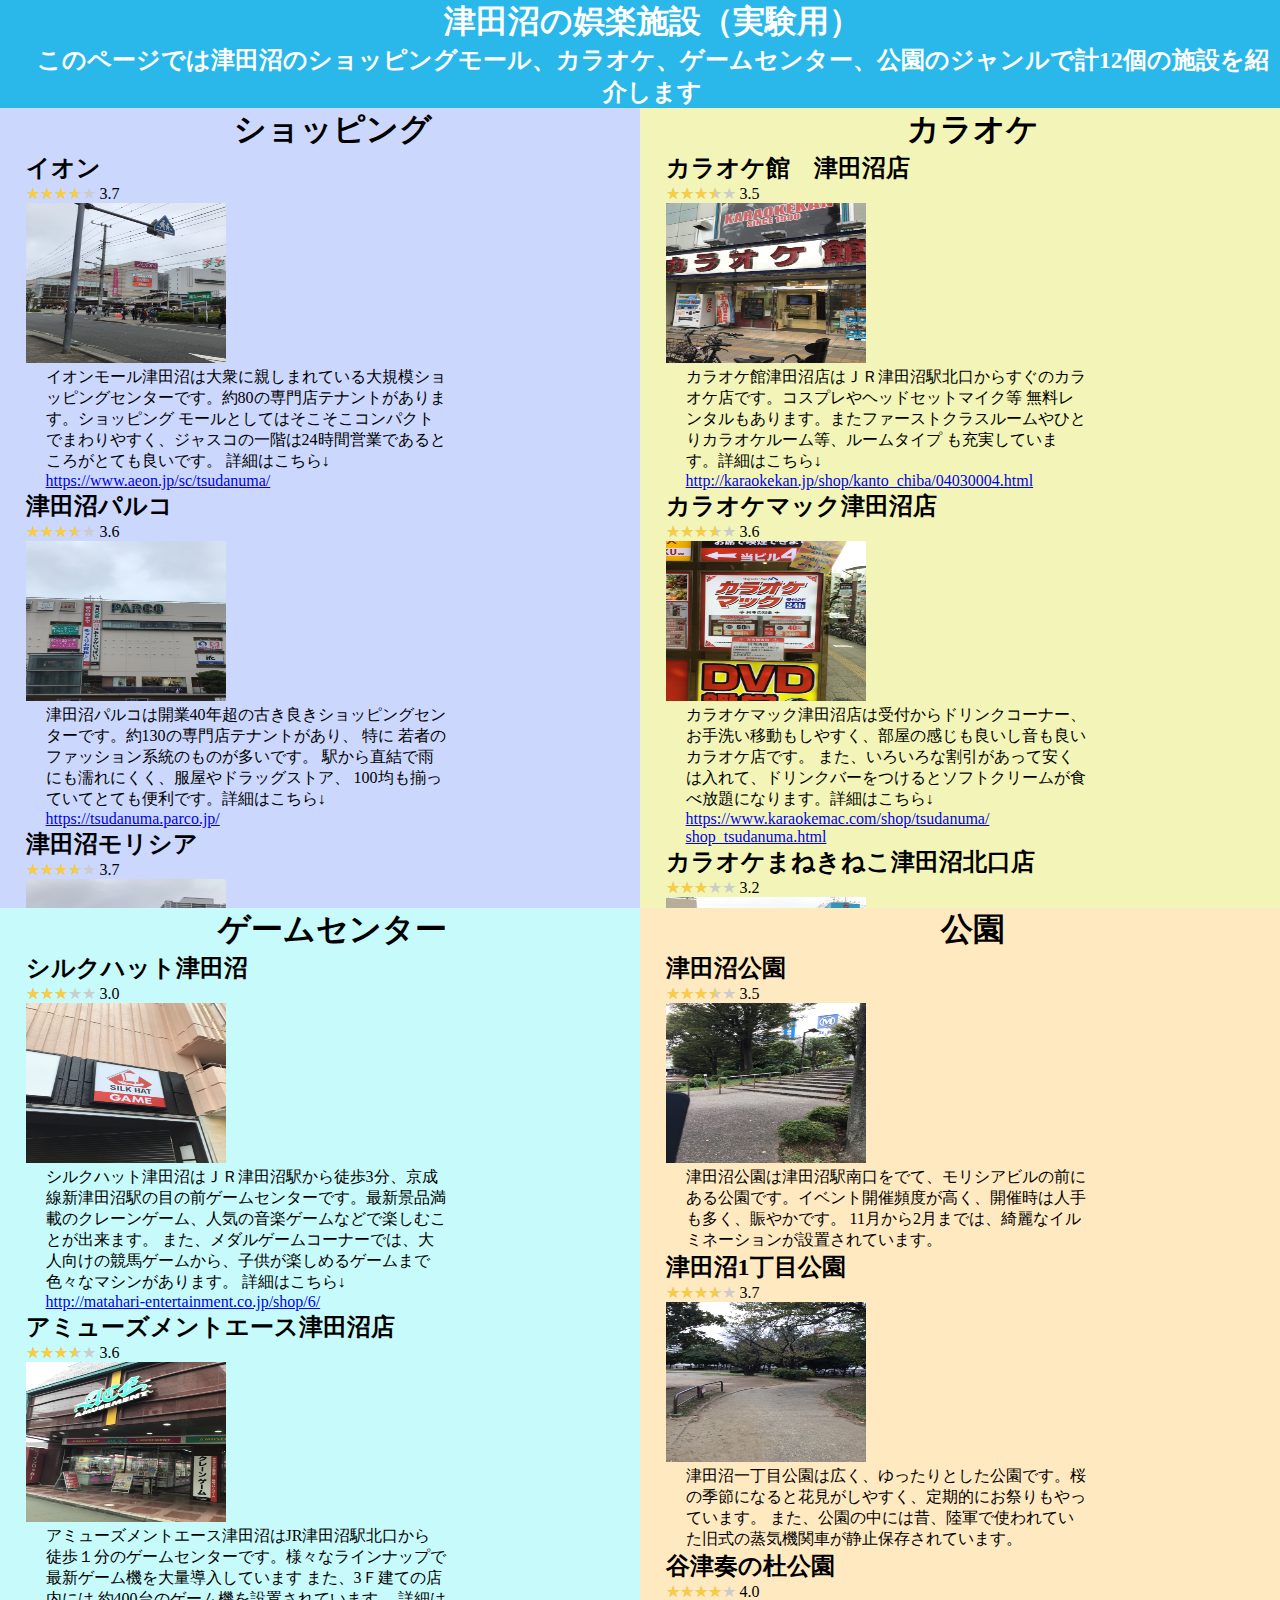
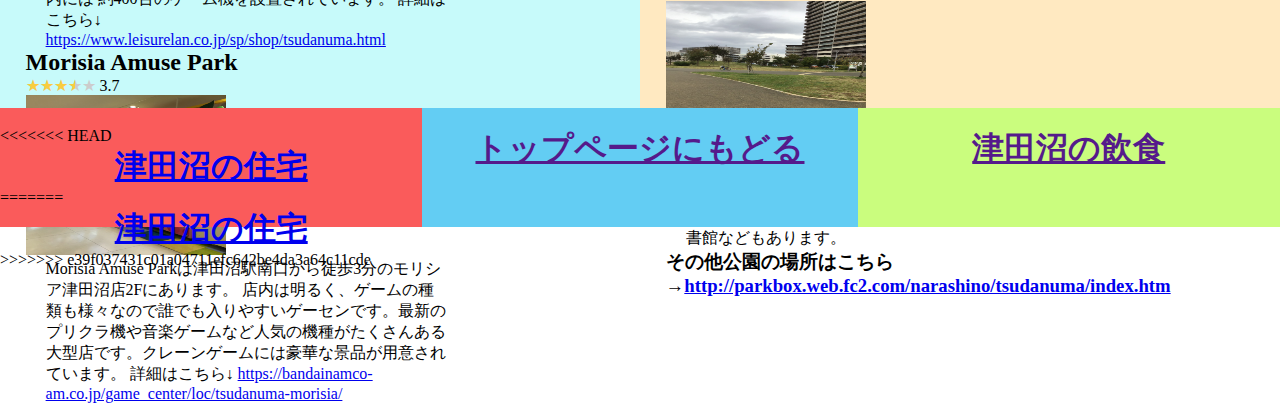
==== commit 3e1963c7: "試験用" ====
--- a/kubota.html
+++ b/kubota.html
@@ -21,7 +21,7 @@
 			<span class="star5_rating" data-rate="3.7"></span>
 			<span class="number_rating">3.7</span>
 		   </p>
-        <img src="ion.png" alt=""width="200" height="160">
+        <img src="image/ion.png" alt=""width="200" height="160">
 		
         <p class="yokotekisuto">イオンモール津田沼は大衆に親しまれている大規模ショッピングセンターです。約80の専門店テナントがあります。ショッピング
 			モールとしてはそこそこコンパクトでまわりやすく、ジャスコの一階は24時間営業であるところがとても良いです。
@@ -33,7 +33,7 @@
 			<span class="star5_rating" data-rate="3.6"></span>
 			<span class="number_rating">3.6</span>
 		   </p>
-		 <img src="paruko.png" alt=""width="200" height="160">
+		 <img src="image/paruko.png" alt=""width="200" height="160">
 		 <p class="yokotekisuto">津田沼パルコは開業40年超の古き良きショッピングセンターです。約130の専門店テナントがあり、
 			特に 若者のファッション系統のものが多いです。 駅から直結で雨にも濡れにくく、服屋やドラッグストア、
 			100均も揃っていてとても便利です。詳細はこちら↓
@@ -44,7 +44,7 @@
 		<span class="star5_rating" data-rate="3.7"></span>
 		<span class="number_rating">3.7</span>
 	   </p>
-	   <img src="morisia.png" alt=""width="200" height="160">
+	   <img src="image/morisia.png" alt=""width="200" height="160">
 	   <p class="yokotekisuto">
 		   津田沼モリシアはMorisia Shop（商店街、B1階 - 3階）、Morisia Restaurant（レストラン街など、4階 - 11階）、
 		   Morisia Office（オフィス棟、4階 - 11階）のk計3つのゾーンから構成されているショッピングセンターです。高価なものが
@@ -63,7 +63,7 @@
 				<span class="star5_rating" data-rate="3.5"></span>
 				<span class="number_rating">3.5</span>
 			   </p>
-			   <img src="karaokekann.png" alt=""width="200" height="160">
+			   <img src="image/karaokekann.png" alt=""width="200" height="160">
 			   <p class="yokotekisuto">
 				カラオケ館津田沼店はＪＲ津田沼駅北口からすぐのカラオケ店です。コスプレやヘッドセットマイク等
 				無料レンタルもあります。またファーストクラスルームやひとりカラオケルーム等、ルームタイプ
@@ -75,7 +75,7 @@
 				<span class="star5_rating" data-rate="3.6"></span>
 				<span class="number_rating">3.6</span>
 			   </p>
-			   <img src="karaokemakku.png".png" alt=""width="200" height="160">
+			   <img src="image/karaokemakku.png".png" alt=""width="200" height="160">
 			   <p class="yokotekisuto">
 				カラオケマック津田沼店は受付からドリンクコーナー、お手洗い移動もしやすく、部屋の感じも良いし音も良いカラオケ店です。
 				また、いろいろな割引があって安くは入れて、ドリンクバーをつけるとソフトクリームが食べ放題になります。詳細はこちら↓
@@ -88,7 +88,7 @@
 				<span class="star5_rating" data-rate="3.2"></span>
 				<span class="number_rating">3.2</span>
 			   </p>
-			   <img src="manekineko.png" alt=""width="200" height="160">
+			   <img src="image/manekineko.png" alt=""width="200" height="160">
 			   <p class="yokotekisuto">
 			カラオケまねきねこ津田沼店はＪＲ津田沼駅北口からすぐのカラオケ店です。自由にドリンク・料理を持ち込みOKなので、
 			たっぷり持ち込んでカラオケでパーティ気分を味わうことが出来ます。また、お酒にも合うメニューが盛り沢山です。詳細はこちら↓	
@@ -108,7 +108,7 @@
 				<span class="star5_rating" data-rate="3"></span>
 				<span class="number_rating">3.0</span>
 			   </p>
-			<img src="sirukuhatto.png" alt=""width="200" height="160">
+			<img src="image/sirukuhatto.png" alt=""width="200" height="160">
 			
 			<p class="yokotekisuto">シルクハット津田沼はＪＲ津田沼駅から徒歩3分、京成線新津田沼駅の目の前ゲームセンターです。最新景品満載のクレーンゲーム、人気の音楽ゲームなどで楽しむことが出来ます。
 				 また、メダルゲームコーナーでは、大人向けの競馬ゲームから、子供が楽しめるゲームまで色々なマシンがあります。 詳細はこちら↓
@@ -121,7 +121,7 @@
 				<span class="star5_rating" data-rate="3.6"></span>
 				<span class="number_rating">3.6</span>
 			   </p>
-			 <img src="amyuzumennto.png" alt=""width="200" height="160">
+			 <img src="image/amyuzumennto.png" alt=""width="200" height="160">
 			 <p class="yokotekisuto">
 				 アミューズメントエース津田沼はJR津田沼駅北口から徒歩１分のゲームセンターです。様々なラインナップで最新ゲーム機を大量導入しています
 				 また、3Ｆ建ての店内には 約400台のゲーム機を設置されています。
@@ -133,7 +133,7 @@
 			<span class="star5_rating" data-rate="3.5"></span>
 			<span class="number_rating">3.7</span>
 		   </p>
-		   <img src="amyuzumenntomorisia.png" alt=""width="200" height="160">
+		   <img src="image/amyuzumenntomorisia.png" alt=""width="200" height="160">
 		   <p class="yokotekisuto">Morisia Amuse Parkは津田沼駅南口から徒歩3分のモリシア津田沼店2Fにあります。
 			   店内は明るく、ゲームの種類も様々なので誰でも入りやすいゲーセンです。最新のプリクラ機や音楽ゲームなど人気の機種がたくさんある
 			   大型店です。クレーンゲームには豪華な景品が用意されています。
@@ -151,7 +151,7 @@
 				<span class="star5_rating" data-rate="3.5"></span>
 				<span class="number_rating">3.5</span>
 			   </p>
-			<img src="tudanumakouenn.png" alt=""width="200" height="160">
+			<img src="image/tudanumakouenn.png" alt=""width="200" height="160">
 			
 			<p class="yokotekisuto">
 				津田沼公園は津田沼駅南口をでて、モリシアビルの前にある公園です。イベント開催頻度が高く、開催時は人手も多く、賑やかです。
@@ -163,7 +163,7 @@
 				<span class="star5_rating" data-rate="3.7"></span>
 				<span class="number_rating">3.7</span>
 			   </p>
-			 <img src="tudanumaittyoume.png" alt=""width="200" height="160">
+			 <img src="image/tudanumaittyoume.png" alt=""width="200" height="160">
 			 <p class="yokotekisuto">
 				 津田沼一丁目公園は広く、ゆったりとした公園です。桜の季節になると花見がしやすく、定期的にお祭りもやっています。
 				 また、公園の中には昔、陸軍で使われていた旧式の蒸気機関車が静止保存されています。
@@ -175,7 +175,7 @@
 			<span class="star5_rating" data-rate="4"></span>
 			<span class="number_rating">4.0</span>
 		   </p>
-		   <img src="tanitusou.png" alt=""width="200" height="160">
+		   <img src="image/tanitusou.png" alt=""width="200" height="160">
 		   <p class="yokotekisuto">
 			   谷津奏の杜公園は中が全面芝生でとても広く、サッカーや野球などの運動するのに適している公園です。
 			   また、トイレもきれいで、近くにショッピングモールや図書館などもあります。
@@ -188,7 +188,11 @@
     </div>
 	<div class="oya-">
 <div class="live">
+<<<<<<< HEAD
 	<h1 style="text-align: center;"><a href="kubota.html">津田沼の住宅</a></h1>
+=======
+	<h1 style="text-align: center;"><a href="atsuyas.html">津田沼の住宅</a></h1>
+>>>>>>> e39f037431c01a04711efc642be4da3a64c11cde
 </div>
 <div class="tp">
 	<h1 style="text-align: center;"><a href="">トップページにもどる</a></h1>
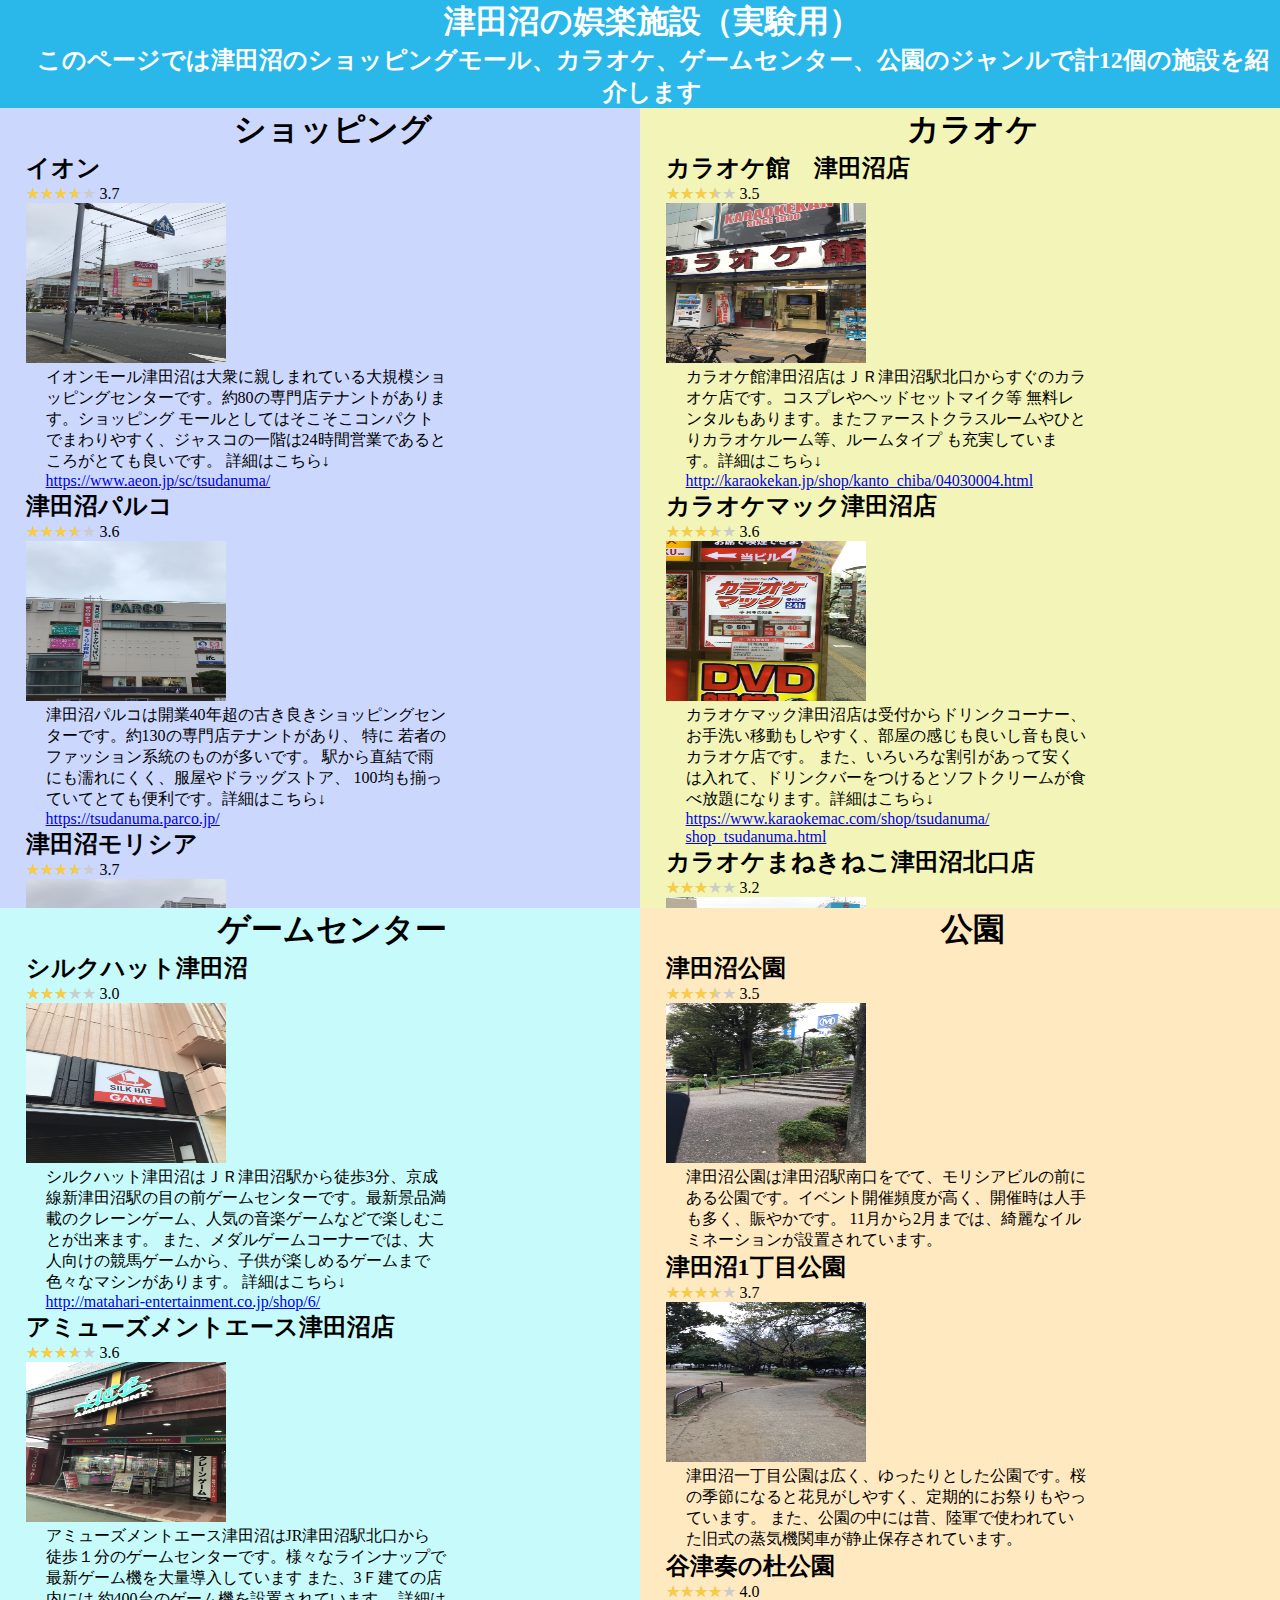
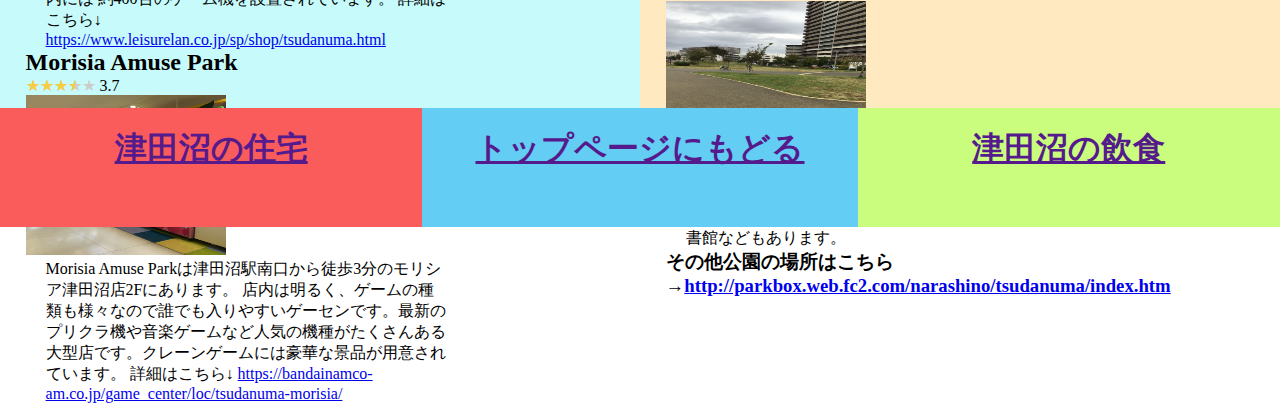
==== commit 05a45831: "tesuto" ====
--- a/kubota.html
+++ b/kubota.html
@@ -188,11 +188,7 @@
     </div>
 	<div class="oya-">
 <div class="live">
-<<<<<<< HEAD
-	<h1 style="text-align: center;"><a href="kubota.html">津田沼の住宅</a></h1>
-=======
-	<h1 style="text-align: center;"><a href="atsuyas.html">津田沼の住宅</a></h1>
->>>>>>> e39f037431c01a04711efc642be4da3a64c11cde
+	<h1 style="text-align: center;"><a href="">津田沼の住宅</a></h1>
 </div>
 <div class="tp">
 	<h1 style="text-align: center;"><a href="">トップページにもどる</a></h1>
